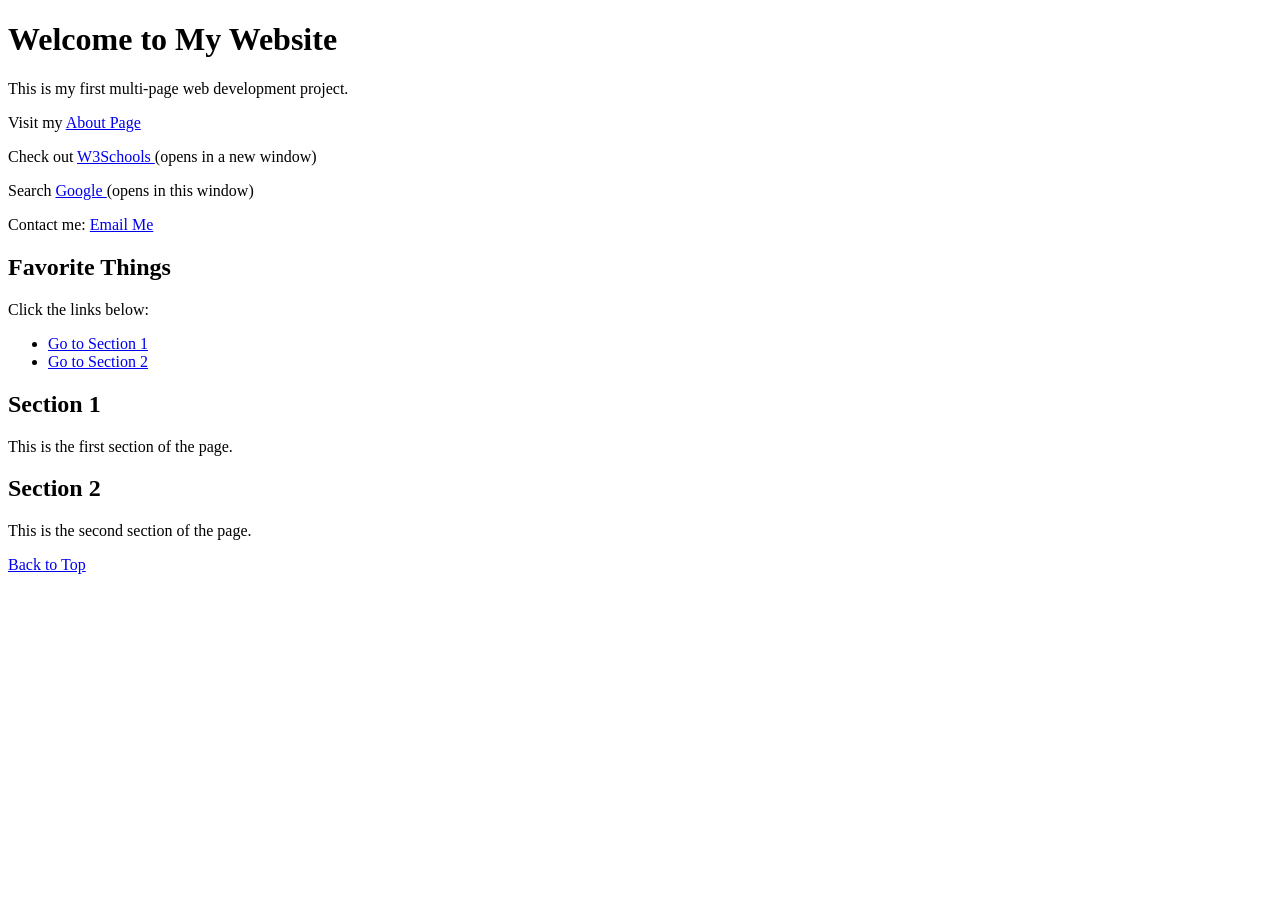
==== index.html @ 64e67d4d "Create a basic multi-page HTML structure" ====
<!DOCTYPE html>
<html>
<head>
    <title>My Web Project</title>
    <link rel="stylesheet" href="style.css">
</head>

<body>

    <!-- Top anchor target -->
    <a id="top"></a>

    <h1>Welcome to My Website</h1>

    <p>
        This is my first multi-page web development project.
    </p>

    <!-- Link to another page in same project (relative link) -->
    <p>
        Visit my 
        <a href="about.html" title="Go to my about page">
            About Page
        </a>
    </p>


    <!-- External website link (absolute link) -->
    <p>
        Check out 
        <a href="https://www.w3schools.com" 
           target="_blank"
           title="Learn HTML and CSS at W3Schools">
           W3Schools
        </a>
        (opens in a new window)
    </p>


    <!-- Link opens same window -->
    <p>
        Search 
        <a href="https://www.google.com" title="Go to Google">
            Google
        </a>
        (opens in this window)
    </p>


    <!-- Mailto link with subject -->
    <p>
        Contact me:
        <a href="mailto:example@email.com?subject=Website%20Inquiry"
           title="Send me an email">
           Email Me
        </a>
    </p>


    <h2>Favorite Things</h2>

    <p>
        Click the links below:
    </p>

    <ul>
        <li><a href="#section1">Go to Section 1</a></li>
        <li><a href="#section2">Go to Section 2</a></li>
    </ul>


    <h2 id="section1">Section 1</h2>

    <p>
        This is the first section of the page.
    </p>


    <h2 id="section2">Section 2</h2>

    <p>
        This is the second section of the page.
    </p>


    <!-- Back to top link -->
    <p>
        <a href="#top">Back to Top</a>
    </p>


</body>
</html>
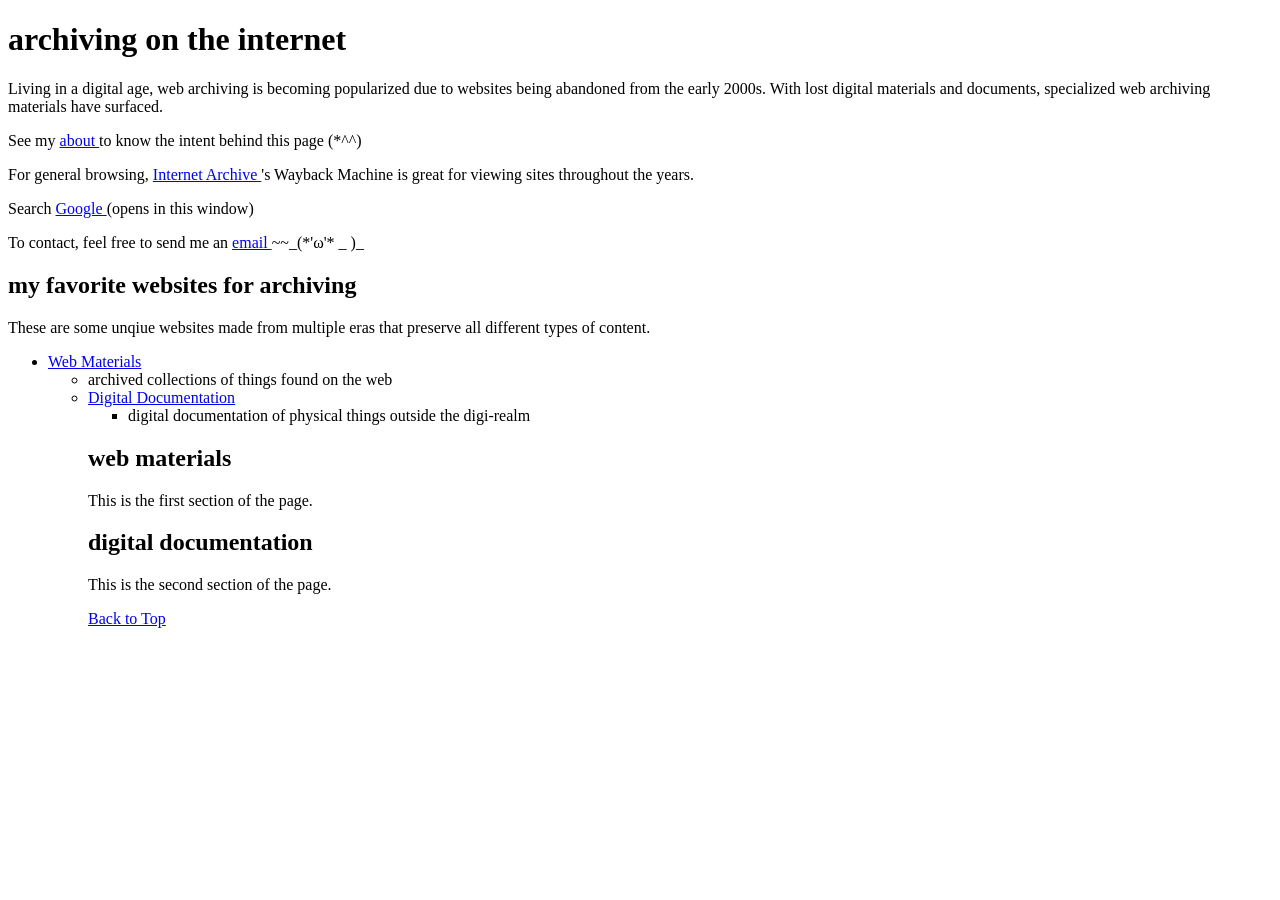
==== commit 44df960b: "Refactor section headings and list structure Updated list items and section headings for consistency" ====
--- a/index.html
+++ b/index.html
@@ -1,43 +1,38 @@
 <!DOCTYPE html>
 <html>
 <head>
-    <title>My Web Project</title>
+    <title>Jennie Tran - Module 3</title>
     <link rel="stylesheet" href="style.css">
 </head>
-
 <body>
-
-    <!-- Top anchor target -->
+    <!-- top anchor target -->
     <a id="top"></a>
-
-    <h1>Welcome to My Website</h1>
-
+    <h1>archiving on the internet</h1>
     <p>
-        This is my first multi-page web development project.
+        Living in a digital age, web archiving is becoming popularized due to websites being abandoned from the early 2000s. With lost digital materials and documents, specialized web archiving materials have surfaced.
     </p>
 
-    <!-- Link to another page in same project (relative link) -->
+    <!-- relative link within my webpage -->
     <p>
-        Visit my 
+        See my
         <a href="about.html" title="Go to my about page">
-            About Page
+            about
         </a>
+        to know the intent behind this page (*^^)
     </p>
 
-
-    <!-- External website link (absolute link) -->
+    <!-- absolute link: external domain -->
     <p>
-        Check out 
-        <a href="https://www.w3schools.com" 
+        For general browsing,
+        <a href="https://web.archive.org/" 
            target="_blank"
-           title="Learn HTML and CSS at W3Schools">
-           W3Schools
+           title="Internet Archive: Digital Library of Free & Borrowable Texts">
+           Internet Archive
         </a>
-        (opens in a new window)
+        's Wayback Machine is great for viewing sites throughout the years.
     </p>
 
-
-    <!-- Link opens same window -->
+    <!-- link opens in same window -->
     <p>
         Search 
         <a href="https://www.google.com" title="Go to Google">
@@ -47,36 +42,47 @@
     </p>
 
 
-    <!-- Mailto link with subject -->
+    <!-- mail to with subject -->
     <p>
-        Contact me:
+        To contact, feel free to send me an
         <a href="mailto:example@email.com?subject=Website%20Inquiry"
            title="Send me an email">
-           Email Me
+           email
         </a>
+        ~~_(*'ω'* _ )_
     </p>
 
 
-    <h2>Favorite Things</h2>
+    <h2>my favorite websites for archiving</h2>
 
     <p>
-        Click the links below:
+        These are some unqiue websites made from multiple eras that preserve all different types of content.
     </p>
 
     <ul>
-        <li><a href="#section1">Go to Section 1</a></li>
-        <li><a href="#section2">Go to Section 2</a></li>
+        <li><a href="#section1">Web Materials</a>
+        <ul>
+            <li>
+                archived collections of things found on the web
+            </li>
+        </li>
+        <li><a href="#section2">Digital Documentation</a>
+        <ul>
+            <li>
+                digital documentation of physical things outside the digi-realm
+            </li>
+        </li>
     </ul>
 
 
-    <h2 id="section1">Section 1</h2>
+    <h2 id="section1">web materials</h2>
 
     <p>
         This is the first section of the page.
     </p>
 
 
-    <h2 id="section2">Section 2</h2>
+    <h2 id="section2">digital documentation</h2>
 
     <p>
         This is the second section of the page.
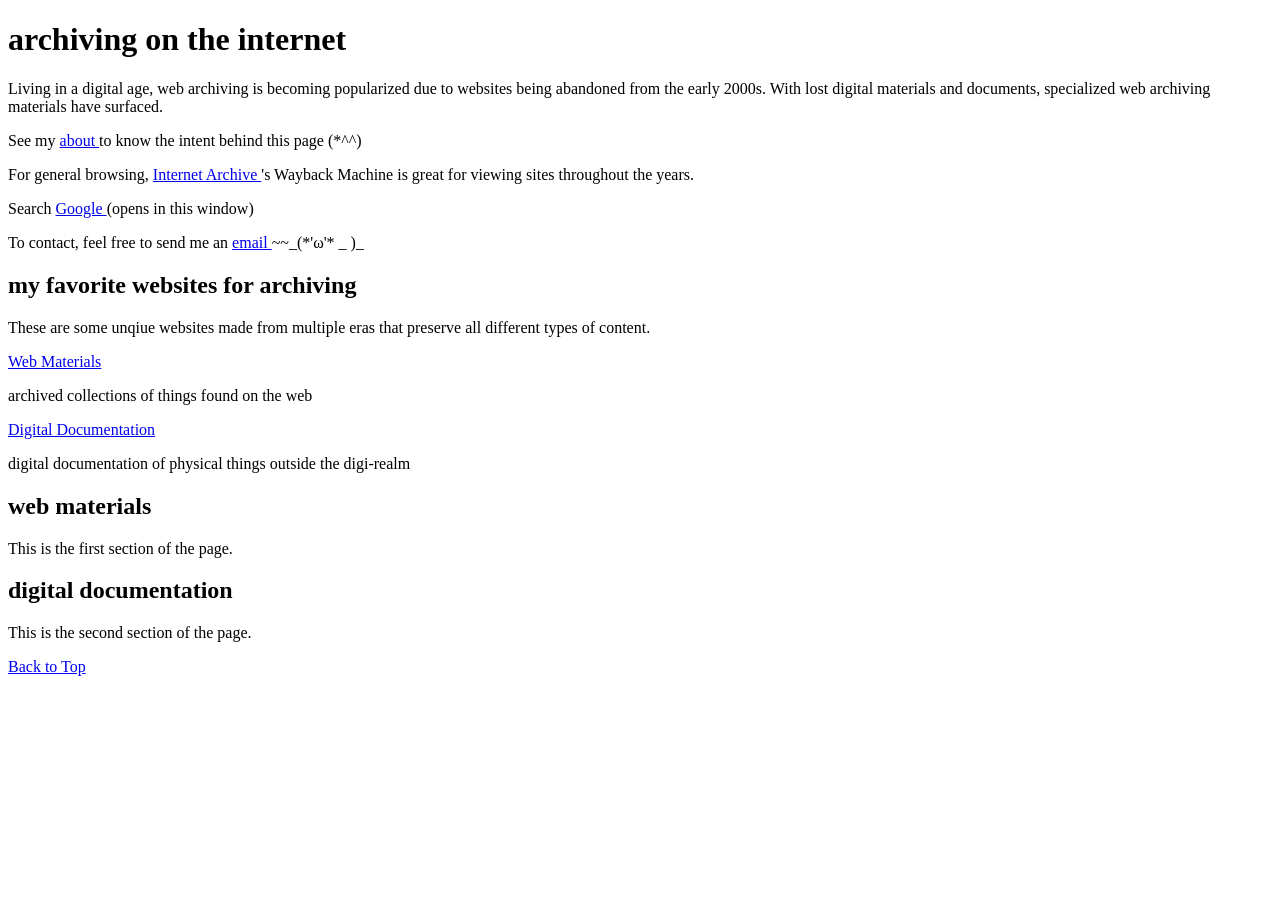
==== commit 5928b7ad: "Update index.html" ====
--- a/index.html
+++ b/index.html
@@ -59,20 +59,14 @@
         These are some unqiue websites made from multiple eras that preserve all different types of content.
     </p>
 
-    <ul>
-        <li><a href="#section1">Web Materials</a>
-        <ul>
-            <li>
-                archived collections of things found on the web
-            </li>
-        </li>
-        <li><a href="#section2">Digital Documentation</a>
-        <ul>
-            <li>
-                digital documentation of physical things outside the digi-realm
-            </li>
-        </li>
-    </ul>
+   <a href="#section1">Web Materials</a>
+    <p>
+        archived collections of things found on the web
+    </p>
+    <a href="#section2">Digital Documentation</a>
+    <p>
+        digital documentation of physical things outside the digi-realm
+    </p>
 
 
     <h2 id="section1">web materials</h2>
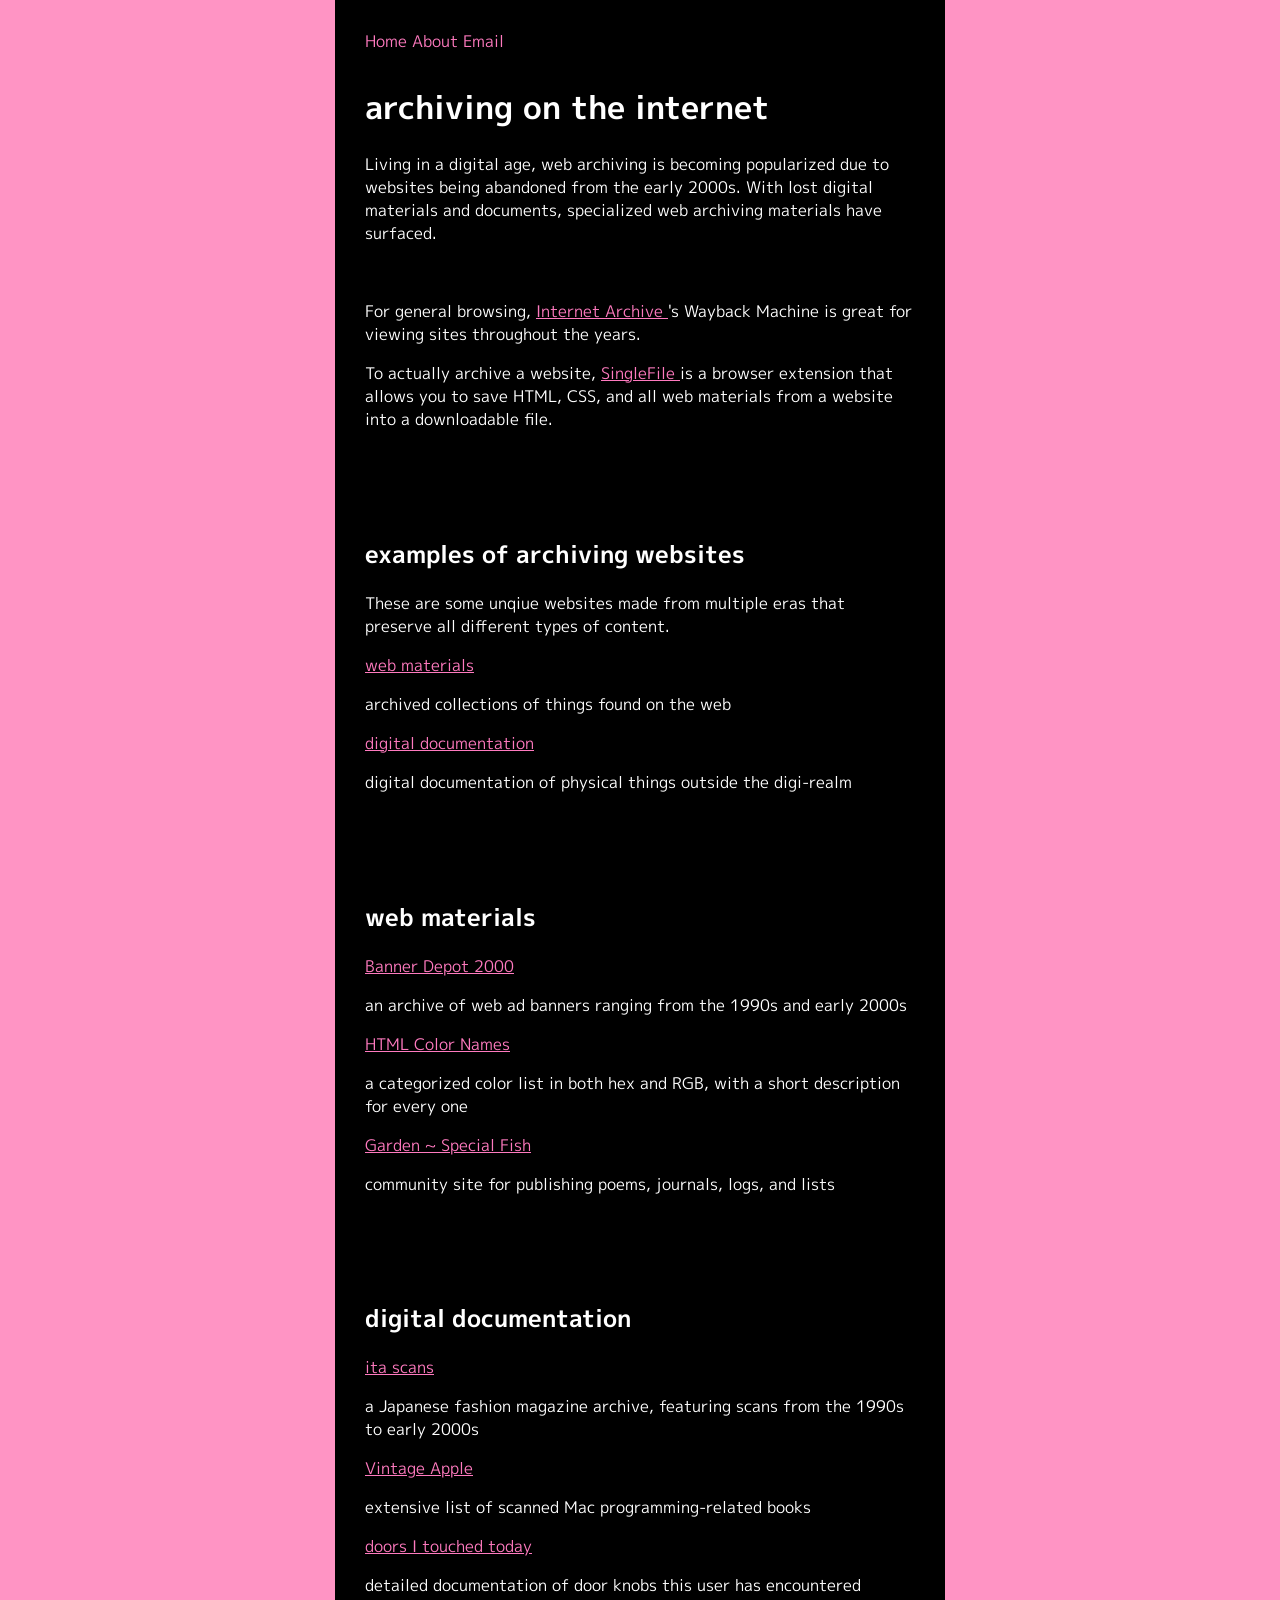
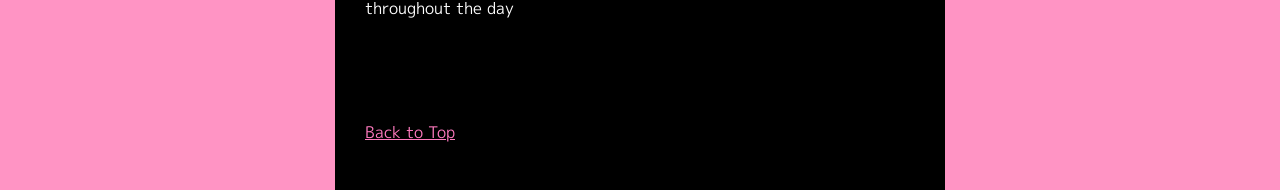
==== commit cee04792: "Update index.html" ====
--- a/index.html
+++ b/index.html
@@ -5,22 +5,27 @@
     <link rel="stylesheet" href="style.css">
 </head>
 <body>
-    <!-- top anchor target -->
+    <!-- top of page -->
     <a id="top"></a>
+    <nav>
+        <a href="index.html" title="Go to homepage">
+            Home
+        </a>
+        <!-- relative link within my webpage -->
+        <a href="about.html" title="Go to my about page">
+            About
+        </a>
+        <!-- mail to with subject -->
+        <a href="mailto:20433810@fhda.edu?subject=About%20Jennie"
+           title="Send me an email">
+            Email
+        </a>
+    </nav>
     <h1>archiving on the internet</h1>
     <p>
         Living in a digital age, web archiving is becoming popularized due to websites being abandoned from the early 2000s. With lost digital materials and documents, specialized web archiving materials have surfaced.
     </p>
-
-    <!-- relative link within my webpage -->
-    <p>
-        See my
-        <a href="about.html" title="Go to my about page">
-            about
-        </a>
-        to know the intent behind this page (*^^)
-    </p>
-
+<br>
     <!-- absolute link: external domain -->
     <p>
         For general browsing,
@@ -34,56 +39,101 @@
 
     <!-- link opens in same window -->
     <p>
-        Search 
-        <a href="https://www.google.com" title="Go to Google">
-            Google
+        To actually archive a website,
+        <a href="https://github.com/gildas-lormeau/singlefile" title="SingleFile by gildas-lormeau on Github">
+            SingleFile
         </a>
-        (opens in this window)
+        is a browser extension that allows you to save HTML, CSS, and all web materials from a website into a downloadable file.
     </p>
-
-
-    <!-- mail to with subject -->
-    <p>
-        To contact, feel free to send me an
-        <a href="mailto:example@email.com?subject=Website%20Inquiry"
-           title="Send me an email">
-           email
-        </a>
-        ~~_(*'ω'* _ )_
-    </p>
-
-
-    <h2>my favorite websites for archiving</h2>
+    
+<br><br><br>
+    
+    <h2>examples of archiving websites</h2>
 
     <p>
         These are some unqiue websites made from multiple eras that preserve all different types of content.
     </p>
 
-   <a href="#section1">Web Materials</a>
+   <a href="#section1">web materials</a>
     <p>
         archived collections of things found on the web
     </p>
-    <a href="#section2">Digital Documentation</a>
+    <a href="#section2">digital documentation</a>
     <p>
         digital documentation of physical things outside the digi-realm
     </p>
-
-
+    
+<br><br><br>
+    
     <h2 id="section1">web materials</h2>
 
     <p>
-        This is the first section of the page.
+        <a href="https://banner-depot-2000.net/"
+            title="Banner Depot 2000">
+            Banner Depot 2000
+        </a>
+    </p>
+    <p>
+        an archive of web ad banners ranging from the 1990s and early 2000s
     </p>
 
+    <p>
+        <a href="https://nagizin.xyz/htmlColorList/"
+            title="HTML Color List">
+            HTML Color Names
+        </a>
+    </p>
+    <p>
+        a categorized color list in both hex and RGB, with a short description for every one
+    </p>
 
+    <p>
+        <a href="https://special.fish/garden"
+            title="Garden ~ Special Fish">
+            Garden ~ Special Fish
+        </a>
+    </p>
+    <p>
+        community site for publishing poems, journals, logs, and lists
+    </p>
+    
+<br><br><br>
+    
     <h2 id="section2">digital documentation</h2>
 
     <p>
-        This is the second section of the page.
+        <a href="https://ita.toys/scans"
+            title="ita scans">
+            ita scans
+        </a>
+    </p>
+    <p>
+        a Japanese fashion magazine archive, featuring scans from the 1990s to early 2000s
     </p>
 
+    <p>
+        <a href="https://vintageapple.org/macprogramming/"
+            title="Vintage Apple">
+            Vintage Apple
+        </a>
+    </p>
+    <p>
+        extensive list of scanned Mac programming-related books
+    </p>
 
-    <!-- Back to top link -->
+    <p>
+        <a href="https://www.fluxus.org/FluxusMidwest/doorknobs/index.html"
+            title="Fluxus Research: Opening and Closing Doors and Drawers">
+            doors I touched today
+        </a>
+    </p>
+    <p>
+        detailed documentation of door knobs this user has encountered throughout the day
+    </p>
+    
+<br><br><br>
+    
+    <!-- back to top link -->
     <p>
         <a href="#top">Back to Top</a>
     </p>
--- a/style.css
+++ b/style.css
@@ -0,0 +1,40 @@
+/* a new font I'd like to try out */
+@import url('https://fonts.googleapis.com/css2?family=M+PLUS+1p&display=swap');
+html {
+    background-color: #FF94C4;
+}
+/* navigation adjustment */
+nav {
+    text-align: left;
+    margin-bottom: 15px;
+    padding-bottom: 10px;
+}
+/* adding a space between the nav buttons */
+nav a {
+    text-decoration: none;
+}
+/* all text elements */
+body {
+    width: 550px;
+    margin: auto;
+    padding: 30px;
+    font-family: "M PLUS 1p", sans-serif;
+    color: #FFFFFF;
+    background-color: black;
+}
+h1, h2, p {
+    color: #FFFFFF;
+}
+/* unvisited link color */
+a:link {
+    color: #FF7ABF;
+}
+/* visited link */
+a:visited {
+    color: #FFFFFF;
+}
+/* hovering over text */
+a:hover {
+    color: white;
+    font-weight: bold;
+}
